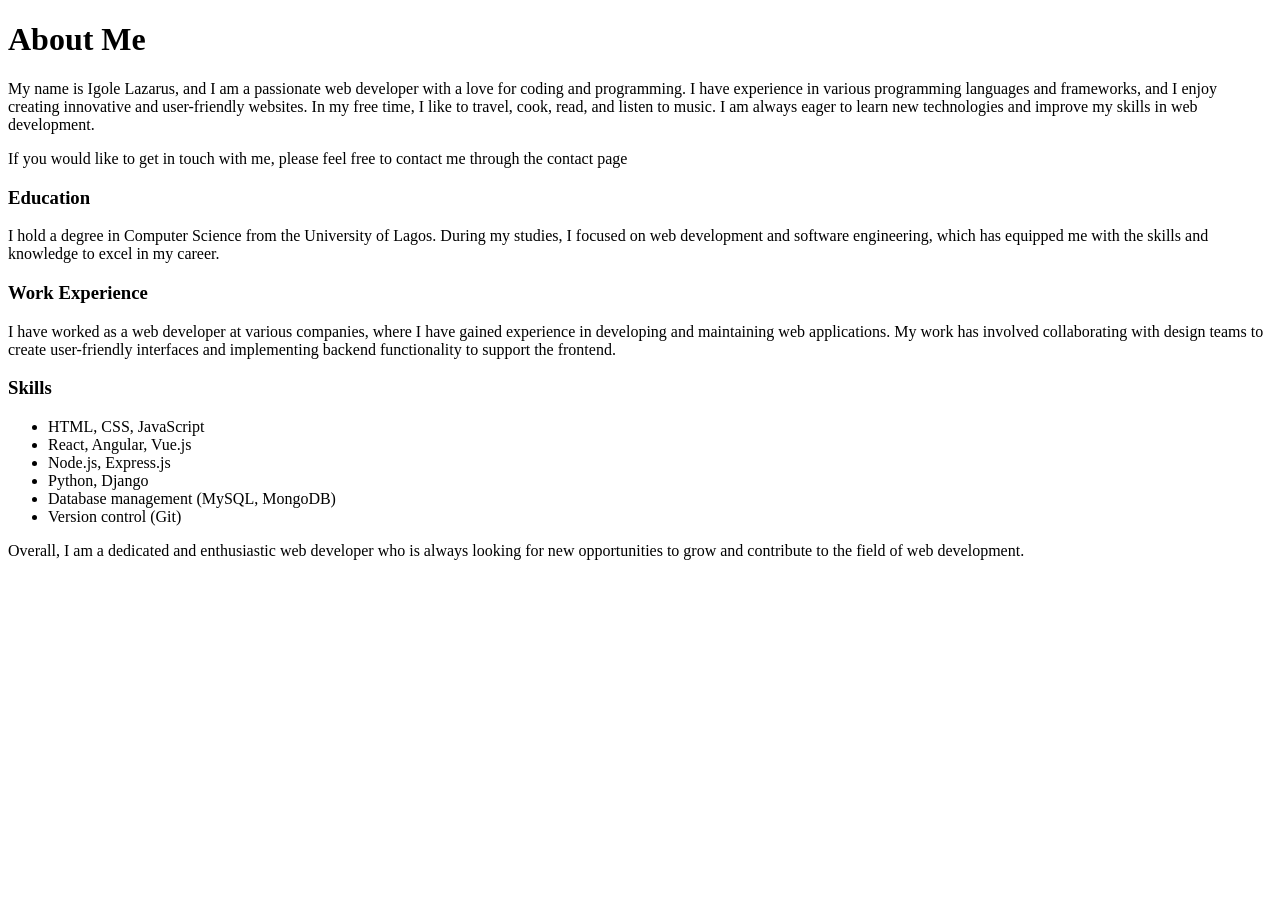
==== aboutme.html @ 146382d9 "Add initial HTML files for personal profile, including About Me, Contact, Experience, and Registrati" ====
<!DOCTYPE html>
<html lang="en">
    <head>
    <title>About Me</title>
    </head>
    <body>
        <h1>About Me</h1>
        <p>My name is Igole Lazarus, and I am a passionate web developer with a love for coding and programming. I have experience in various programming languages and frameworks, and I enjoy creating innovative and user-friendly websites. In my free time, I like to travel, cook, read, and listen to music. I am always eager to learn new technologies and improve my skills in web development.</p>
        <p>If you would like to get in touch with me, please feel free to contact me through the contact page</p>
        <h3>Education</h3>
        <p>I hold a degree in Computer Science from the University of Lagos. During my studies, I focused on web development and software engineering, which has equipped me with the skills and knowledge to excel in my career.</p>
        <h3>Work Experience</h3>
        <p>I have worked as a web developer at various companies, where I have gained experience in developing and maintaining web applications. My work has involved collaborating with design teams to create user-friendly interfaces and implementing backend functionality to support the frontend.</p>
        <h3>Skills</h3>
        <ul>
            <li>HTML, CSS, JavaScript</li>
            <li>React, Angular, Vue.js</li>
            <li>Node.js, Express.js</li>
            <li>Python, Django</li>
            <li>Database management (MySQL, MongoDB)</li>
            <li>Version control (Git)</li>
            </ul>
            <p>Overall, I am a dedicated and enthusiastic web developer who is always looking for new opportunities to grow and contribute to the field of web development.</p>
        </body>        
        </html>
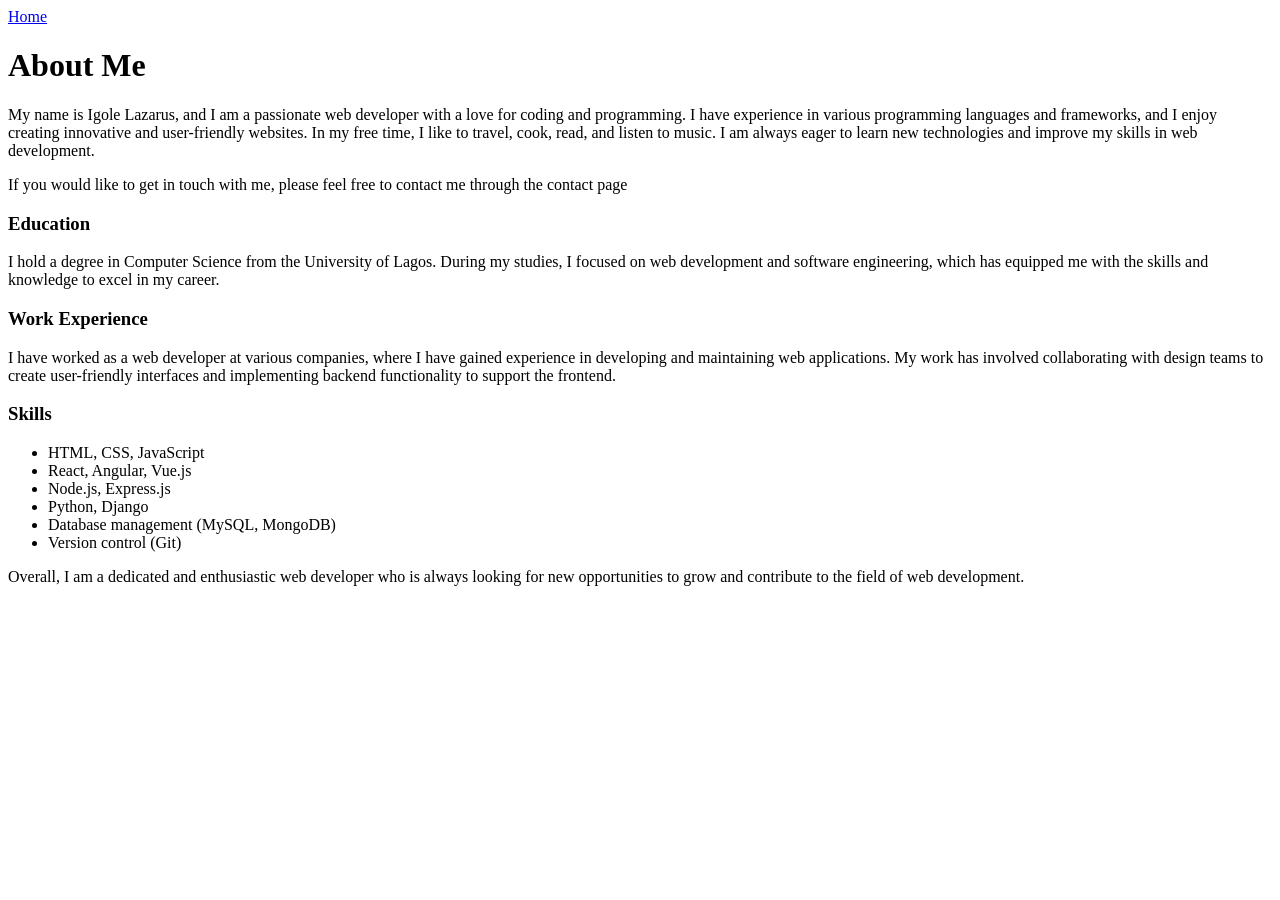
==== commit c0f3b61d: "Refactor code structure for improved readability and maintainability" ====
--- a/aboutme.html
+++ b/aboutme.html
@@ -2,8 +2,10 @@
 <html lang="en">
     <head>
     <title>About Me</title>
+    <link rel="stylesheet" href="style.css">
     </head>
     <body>
+        <a href="index.html">Home</a>
         <h1>About Me</h1>
         <p>My name is Igole Lazarus, and I am a passionate web developer with a love for coding and programming. I have experience in various programming languages and frameworks, and I enjoy creating innovative and user-friendly websites. In my free time, I like to travel, cook, read, and listen to music. I am always eager to learn new technologies and improve my skills in web development.</p>
         <p>If you would like to get in touch with me, please feel free to contact me through the contact page</p>
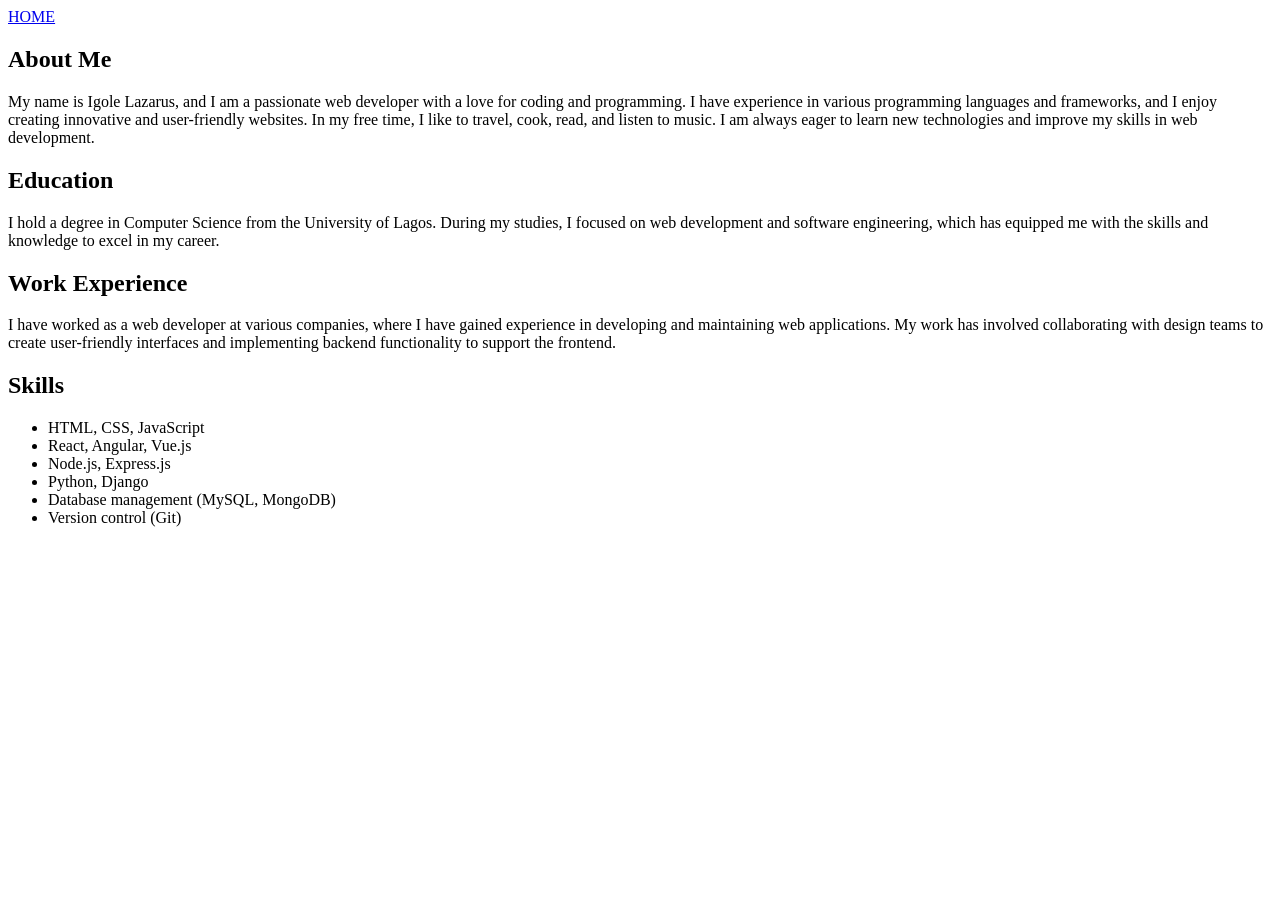
==== commit 2e3d7abf: "Refactor code structure for improved readability and maintainability" ====
--- a/aboutme.html
+++ b/aboutme.html
@@ -1,27 +1,40 @@
 <!DOCTYPE html>
 <html lang="en">
     <head>
-    <title>About Me</title>
-    <link rel="stylesheet" href="style.css">
+        <meta charset="UTF-8">
+        <meta name="viewport" content="width=device-width, initial-scale=1.0">
+        <title>About Me</title>
+        <link rel="stylesheet" href="style.css">
     </head>
     <body>
-        <a href="index.html">Home</a>
-        <h1>About Me</h1>
-        <p>My name is Igole Lazarus, and I am a passionate web developer with a love for coding and programming. I have experience in various programming languages and frameworks, and I enjoy creating innovative and user-friendly websites. In my free time, I like to travel, cook, read, and listen to music. I am always eager to learn new technologies and improve my skills in web development.</p>
-        <p>If you would like to get in touch with me, please feel free to contact me through the contact page</p>
-        <h3>Education</h3>
-        <p>I hold a degree in Computer Science from the University of Lagos. During my studies, I focused on web development and software engineering, which has equipped me with the skills and knowledge to excel in my career.</p>
-        <h3>Work Experience</h3>
-        <p>I have worked as a web developer at various companies, where I have gained experience in developing and maintaining web applications. My work has involved collaborating with design teams to create user-friendly interfaces and implementing backend functionality to support the frontend.</p>
-        <h3>Skills</h3>
-        <ul>
-            <li>HTML, CSS, JavaScript</li>
-            <li>React, Angular, Vue.js</li>
-            <li>Node.js, Express.js</li>
-            <li>Python, Django</li>
-            <li>Database management (MySQL, MongoDB)</li>
-            <li>Version control (Git)</li>
-            </ul>
-            <p>Overall, I am a dedicated and enthusiastic web developer who is always looking for new opportunities to grow and contribute to the field of web development.</p>
-        </body>        
-        </html>+        <a href="index.html" class="back-link">HOME</a>
+        <main class="page-content">
+            <section class="profile-card">
+                <h1>About Me</h1>
+                <p>My name is Igole Lazarus, and I am a passionate web developer with a love for coding and programming. I have experience in various programming languages and frameworks, and I enjoy creating innovative and user-friendly websites. In my free time, I like to travel, cook, read, and listen to music. I am always eager to learn new technologies and improve my skills in web development.</p>
+            </section>
+
+            <section class="profile-card">
+                <h2>Education</h2>
+                <p>I hold a degree in Computer Science from the University of Lagos. During my studies, I focused on web development and software engineering, which has equipped me with the skills and knowledge to excel in my career.</p>
+            </section>
+
+            <section class="profile-card">
+                <h2>Work Experience</h2>
+                <p>I have worked as a web developer at various companies, where I have gained experience in developing and maintaining web applications. My work has involved collaborating with design teams to create user-friendly interfaces and implementing backend functionality to support the frontend.</p>
+            </section>
+
+            <section class="profile-card">
+                <h2>Skills</h2>
+                <ul class="profile-list">
+                    <li>HTML, CSS, JavaScript</li>
+                    <li>React, Angular, Vue.js</li>
+                    <li>Node.js, Express.js</li>
+                    <li>Python, Django</li>
+                    <li>Database management (MySQL, MongoDB)</li>
+                    <li>Version control (Git)</li>
+                </ul>
+            </section>
+        </main>
+    </body>
+</html>
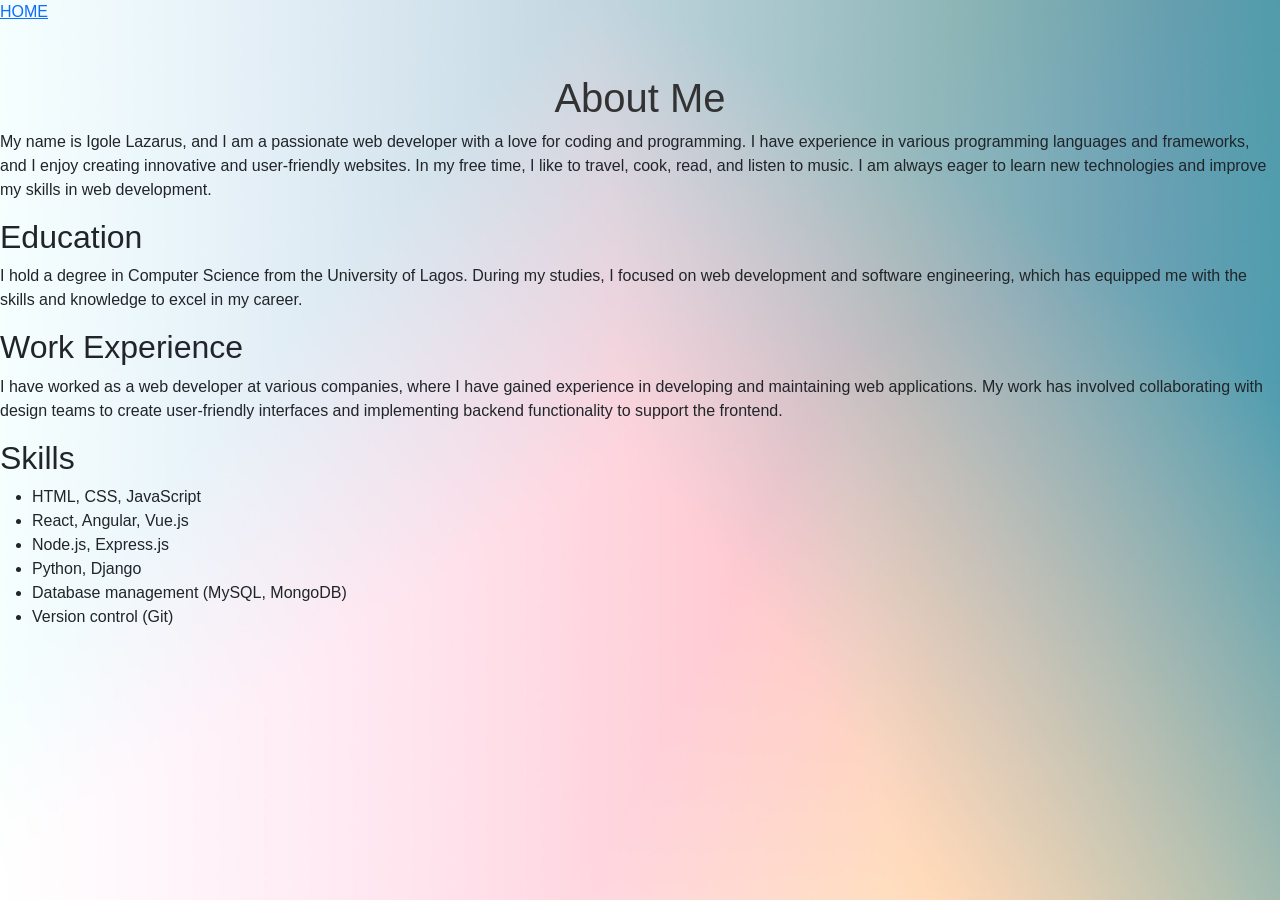
==== commit 7f21c9e6: "Add Bootstrap CSS and meta tags for improved responsiveness in About Me, Experience, and Index pages" ====
--- a/aboutme.html
+++ b/aboutme.html
@@ -1,6 +1,7 @@
 <!DOCTYPE html>
 <html lang="en">
     <head>
+        <link href="https://cdn.jsdelivr.net/npm/bootstrap@5.3.8/dist/css/bootstrap.min.css" rel="stylesheet" integrity="sha384-sRIl4kxILFvY47J16cr9ZwB07vP4J8+LH7qKQnuqkuIAvNWLzeN8tE5YBujZqJLB" crossorigin="anonymous">
         <meta charset="UTF-8">
         <meta name="viewport" content="width=device-width, initial-scale=1.0">
         <title>About Me</title>
--- a/style.css
+++ b/style.css
@@ -0,0 +1,28 @@
+body {
+    font-family: Arial, sans-serif;
+    background-image: url('background.jpg');
+    background-size: cover;
+}
+
+nav {
+  display: flex;
+  justify-content: flex-end;
+  gap: 20px;
+}
+
+
+nav a {
+  color: #000000; 
+  text-decoration: none; 
+}
+
+
+nav a:hover {
+  color: red; 
+}
+h1 {
+    color: #333333;
+    text-align: center;
+    margin-top: 50px;
+}
+
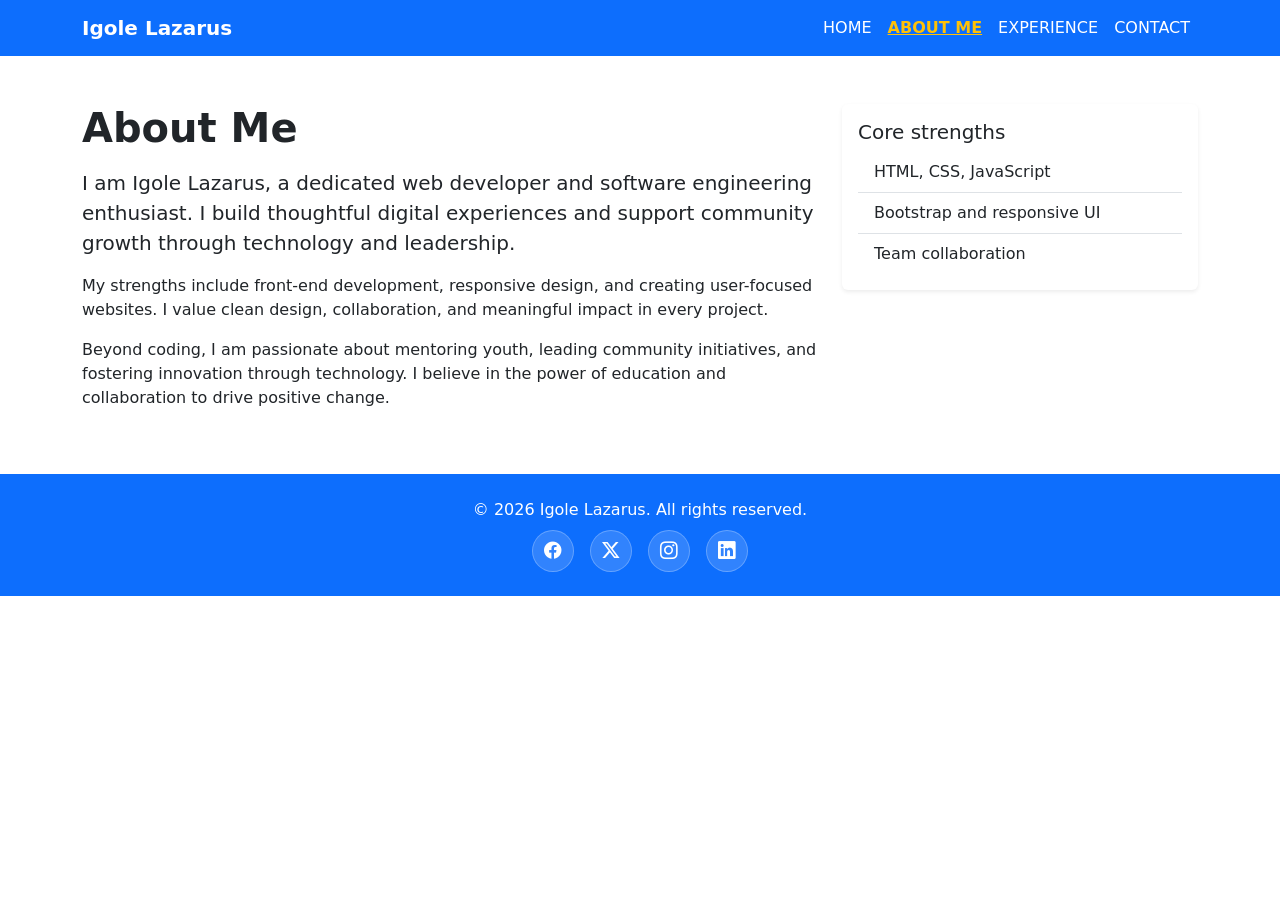
==== commit e18646b4: "Add new HTML files for about me, contact, experience, and index pages; include new images and update" ====
--- a/aboutme.html
+++ b/aboutme.html
@@ -1,41 +1,66 @@
 <!DOCTYPE html>
 <html lang="en">
-    <head>
-        <link href="https://cdn.jsdelivr.net/npm/bootstrap@5.3.8/dist/css/bootstrap.min.css" rel="stylesheet" integrity="sha384-sRIl4kxILFvY47J16cr9ZwB07vP4J8+LH7qKQnuqkuIAvNWLzeN8tE5YBujZqJLB" crossorigin="anonymous">
-        <meta charset="UTF-8">
-        <meta name="viewport" content="width=device-width, initial-scale=1.0">
-        <title>About Me</title>
-        <link rel="stylesheet" href="style.css">
-    </head>
-    <body>
-        <a href="index.html" class="back-link">HOME</a>
-        <main class="page-content">
-            <section class="profile-card">
-                <h1>About Me</h1>
-                <p>My name is Igole Lazarus, and I am a passionate web developer with a love for coding and programming. I have experience in various programming languages and frameworks, and I enjoy creating innovative and user-friendly websites. In my free time, I like to travel, cook, read, and listen to music. I am always eager to learn new technologies and improve my skills in web development.</p>
-            </section>
+<head>
+  <meta charset="UTF-8">
+  <meta name="viewport" content="width=device-width, initial-scale=1.0">
+  <meta name="description" content="About Me page for Igole Lazarus">
+  <title>About Me</title>
+  <link href="https://cdn.jsdelivr.net/npm/bootstrap@5.3.8/dist/css/bootstrap.min.css" rel="stylesheet" crossorigin="anonymous">
+  <link rel="stylesheet" href="https://cdn.jsdelivr.net/npm/bootstrap-icons@1.11.3/font/bootstrap-icons.min.css">
+  <link rel="stylesheet" href="style.css">
+</head>
+<body>
+  <nav class="navbar navbar-expand-lg navbar-dark bg-primary">
+    <div class="container">
+      <a class="navbar-brand fw-bold" href="index.html">Igole Lazarus</a>
+      <button class="navbar-toggler" type="button" data-bs-toggle="collapse" data-bs-target="#navbarNav" aria-controls="navbarNav" aria-expanded="false" aria-label="Toggle navigation">
+        <span class="navbar-toggler-icon"></span>
+      </button>
+      <div class="collapse navbar-collapse" id="navbarNav">
+        <ul class="navbar-nav ms-auto">
+          <li class="nav-item"><a class="nav-link" href="index.html">HOME</a></li>
+          <li class="nav-item"><a class="nav-link active" aria-current="page" href="aboutme.html">ABOUT ME</a></li>
+          <li class="nav-item"><a class="nav-link" href="experience.html">EXPERIENCE</a></li>
+          <li class="nav-item"><a class="nav-link" href="contact.html">CONTACT</a></li>
+        </ul>
+      </div>
+    </div>
+  </nav>
 
-            <section class="profile-card">
-                <h2>Education</h2>
-                <p>I hold a degree in Computer Science from the University of Lagos. During my studies, I focused on web development and software engineering, which has equipped me with the skills and knowledge to excel in my career.</p>
-            </section>
+  <main class="container py-5">
+    <div class="row gy-4">
+      <div class="col-lg-8">
+        <h1 class="display-6 fw-bold mb-3">About Me</h1>
+        <p class="lead text-dark">I am Igole Lazarus, a dedicated web developer and software engineering enthusiast. I build thoughtful digital experiences and support community growth through technology and leadership.</p>
+        <p>My strengths include front-end development, responsive design, and creating user-focused websites. I value clean design, collaboration, and meaningful impact in every project.</p>
+        <p>Beyond coding, I am passionate about mentoring youth, leading community initiatives, and fostering innovation through technology. I believe in the power of education and collaboration to drive positive change.</p>
 
-            <section class="profile-card">
-                <h2>Work Experience</h2>
-                <p>I have worked as a web developer at various companies, where I have gained experience in developing and maintaining web applications. My work has involved collaborating with design teams to create user-friendly interfaces and implementing backend functionality to support the frontend.</p>
-            </section>
+      </div>
+      <div class="col-lg-4">
+        <div class="card shadow-sm border-0">
+          <div class="card-body">
+            <h5 class="card-title">Core strengths</h5>
+            <ul class="list-group list-group-flush">
+              <li class="list-group-item">HTML, CSS, JavaScript</li>
+              <li class="list-group-item">Bootstrap and responsive UI</li>
+              <li class="list-group-item">Team collaboration</li>
+            </ul>
+          </div>
+        </div>
+      </div>
+    </div>
+  </main>
 
-            <section class="profile-card">
-                <h2>Skills</h2>
-                <ul class="profile-list">
-                    <li>HTML, CSS, JavaScript</li>
-                    <li>React, Angular, Vue.js</li>
-                    <li>Node.js, Express.js</li>
-                    <li>Python, Django</li>
-                    <li>Database management (MySQL, MongoDB)</li>
-                    <li>Version control (Git)</li>
-                </ul>
-            </section>
-        </main>
-    </body>
-</html>+  <footer class="bg-primary text-white text-center py-4">
+    <p class="mb-2">&copy; 2026 Igole Lazarus. All rights reserved.</p>
+    <div class="d-flex justify-content-center flex-wrap gap-2">
+      <a href="#" class="social-icon facebook" aria-label="Facebook"><i class="bi bi-facebook"></i></a>
+      <a href="#" class="social-icon twitter" aria-label="Twitter"><i class="bi bi-twitter-x"></i></a>
+      <a href="#" class="social-icon instagram" aria-label="Instagram"><i class="bi bi-instagram"></i></a>
+      <a href="#" class="social-icon linkedin" aria-label="LinkedIn"><i class="bi bi-linkedin"></i></a>
+    </div>
+  </footer>
+
+  <script src="https://cdn.jsdelivr.net/npm/bootstrap@5.3.8/dist/js/bootstrap.bundle.min.js" crossorigin="anonymous"></script>
+</body>
+</html>
--- a/style.css
+++ b/style.css
@@ -1,28 +1,84 @@
-body {
-    font-family: Arial, sans-serif;
-    background-image: url('background.jpg');
-    background-size: cover;
+.navbar-dark .nav-link {
+  color: #fff !important;
 }
 
-nav {
-  display: flex;
-  justify-content: flex-end;
-  gap: 20px;
+.navbar-dark .nav-link:hover,
+.navbar-dark .nav-link:focus {
+  color: #f8f9fa !important;
 }
 
-
-nav a {
-  color: #000000; 
-  text-decoration: none; 
+body {
+  font-family: system-ui, sans-serif;
 }
 
-
-nav a:hover {
-  color: red; 
-}
-h1 {
-    color: #333333;
-    text-align: center;
-    margin-top: 50px;
+.profile-image-card {
+  max-width: 420px;
+  margin-left: auto;
+  margin-right: auto;
 }
 
+.profile-card-img {
+  max-height: 550px;
+  object-fit: cover;
+}
+
+.tech-icons .card {
+  min-height: 190px;
+}
+
+.tech-icon-img {
+  width: 88px;
+  height: 88px;
+  object-fit: cover;
+  border-radius: 18px;
+  display: inline-block;
+}
+
+/* Target the navigation links inside the Bootstrap navbar on hover */
+.navbar-dark .nav-link:hover,
+.navbar-dark .nav-link:focus {
+  color: #000 !important;
+}
+
+.navbar-dark .nav-link.active {
+  color: #ffc107 !important;
+  font-weight: 600;
+  text-decoration: underline;
+}
+/* Base styling for the social icon anchor tags */
+.social-icon {
+  display: inline-flex;
+  align-items: center;
+  justify-content: center;
+  width: 42px;
+  height: 42px;
+  border-radius: 50%;
+  background-color: rgba(255, 255, 255, 0.15);
+  color: #fff;
+  margin: 0 4px;
+  font-size: 1.1rem;
+  text-decoration: none;
+  transition: all 0.3s ease;
+  border: 1px solid rgba(255, 255, 255, 0.25);
+}
+
+/* Brand specific background colors on hover */
+.social-icon.facebook:hover {
+  background-color: #3b5998; /* Facebook Blue */
+  transform: translateY(-3px); /* Subtle lift effect */
+}
+
+.social-icon.twitter:hover {
+  background-color: #000000; /* Twitter/X Black */
+  transform: translateY(-3px);
+}
+
+.social-icon.instagram:hover {
+  background-color: #e1306c; /* Instagram Pink */
+  transform: translateY(-3px);
+}
+
+.social-icon.linkedin:hover {
+  background-color: #0077b5; /* LinkedIn Blue */
+  transform: translateY(-3px);
+}
